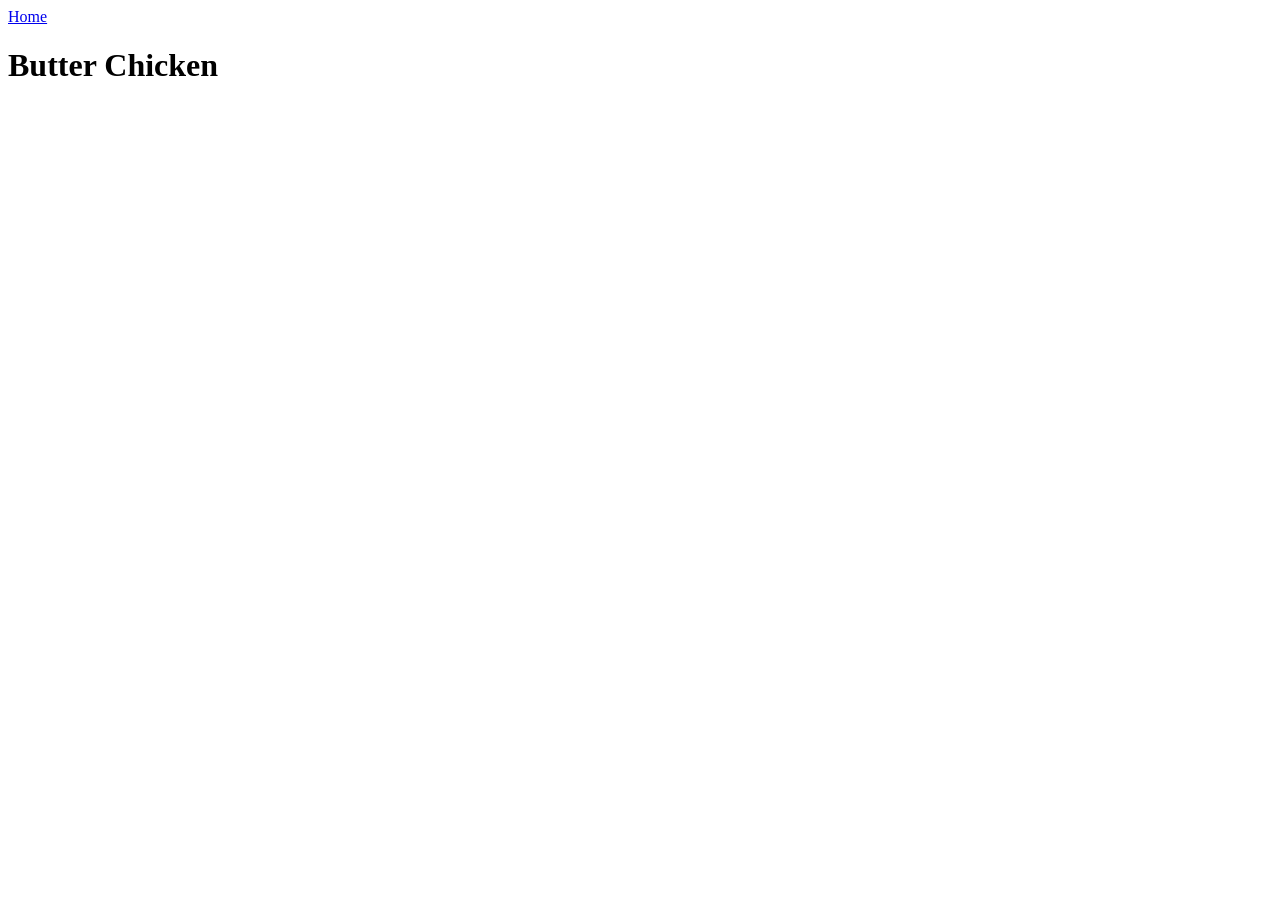
==== recipes/butter_chicken.html @ 5c524410 "Add recipe page (Butter Chicken)" ====
<!DOCTYPE html>
<html lang="en">
<head>
    <meta charset="UTF-8">
    <meta name="viewport" content="width=device-width, initial-scale=1.0">
    <title>Document</title>
</head>
<body>
    <a href="../index.html">Home</a>
    <h1>Butter Chicken</h1>
</body>
</html>
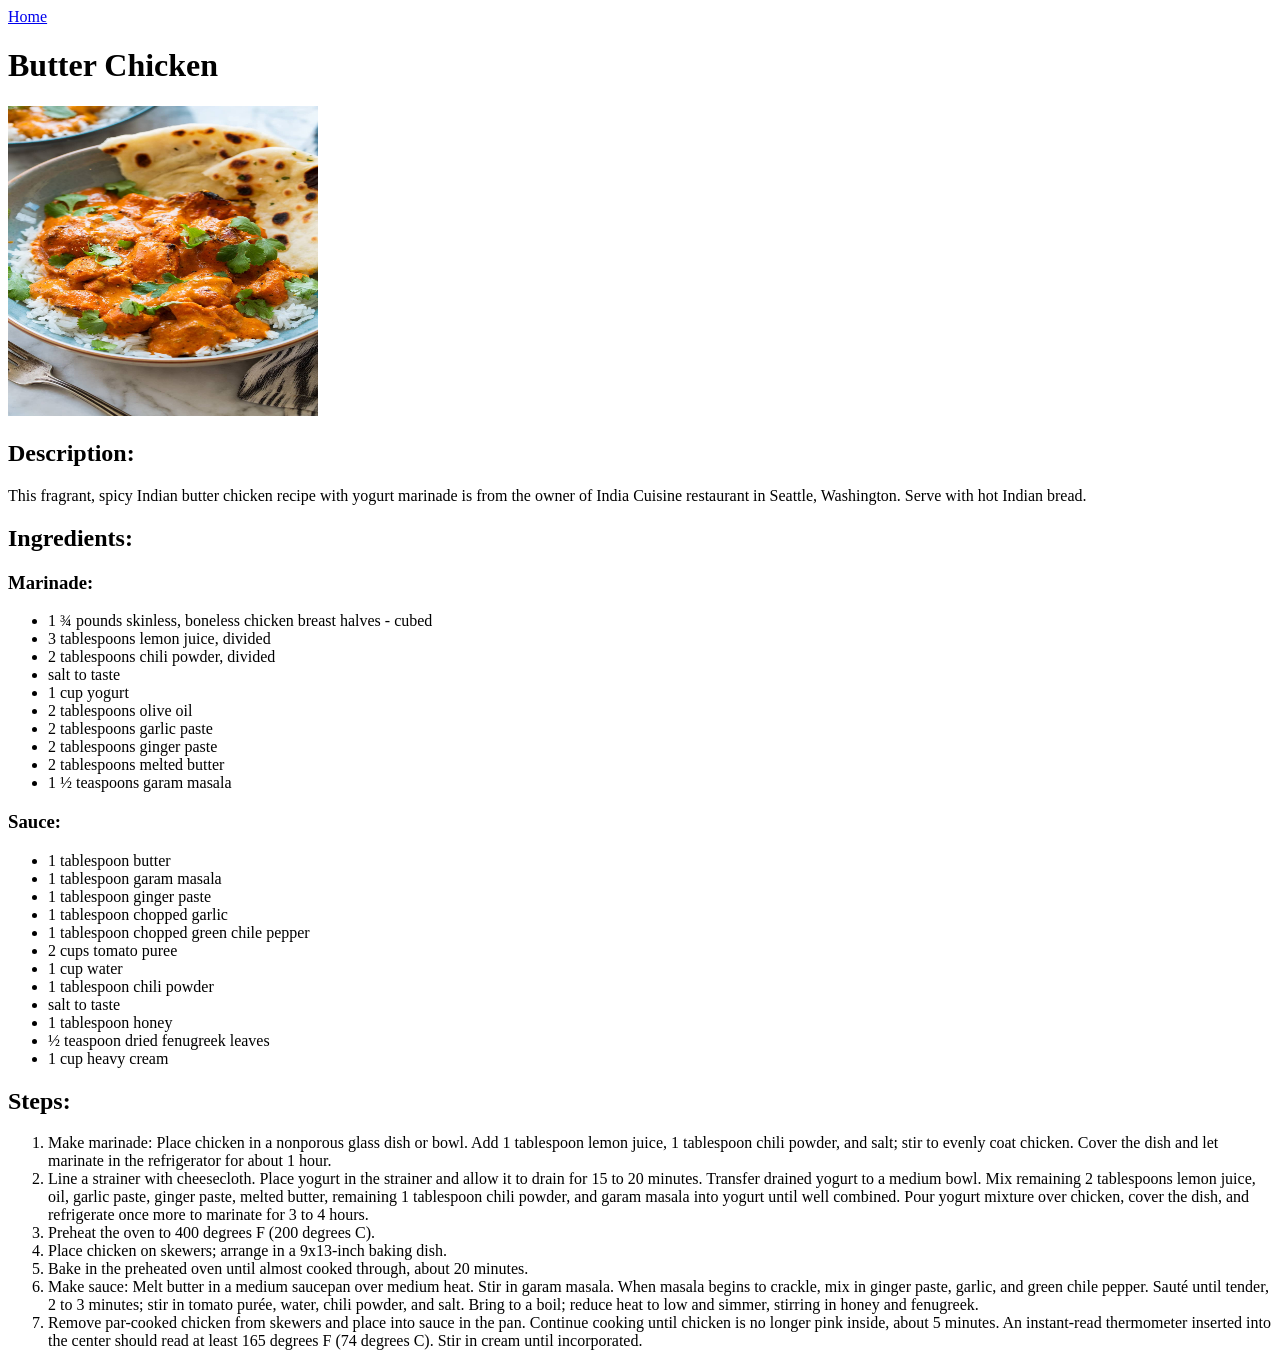
==== commit 470cc33a: "Edit Butter Chicken recipe" ====
--- a/recipes/butter_chicken.html
+++ b/recipes/butter_chicken.html
@@ -3,10 +3,63 @@
 <head>
     <meta charset="UTF-8">
     <meta name="viewport" content="width=device-width, initial-scale=1.0">
-    <title>Document</title>
+    <title>Butter Chicken</title>
 </head>
 <body>
     <a href="../index.html">Home</a>
     <h1>Butter Chicken</h1>
+    <img src="./images/butter-chicken.jpg" alt="Butter Chicken" height="310" width="310">
+    <h2>Description:</h2>
+    <p>This fragrant, spicy Indian butter chicken recipe with yogurt marinade is from the owner of 
+        India Cuisine restaurant in Seattle, Washington. Serve with hot Indian bread.</p>
+    <h2>Ingredients:</h2>
+    <h3>Marinade:</h3>
+    <ul>
+        <li>1 ¾ pounds skinless, boneless chicken breast halves - cubed</li>
+        <li>3 tablespoons lemon juice, divided</li>
+        <li>2 tablespoons chili powder, divided</li>
+        <li>salt to taste</li>
+        <li>1 cup yogurt</li>
+        <li>2 tablespoons olive oil</li>
+        <li>2 tablespoons garlic paste</li>
+        <li>2 tablespoons ginger paste</li>
+        <li>2 tablespoons melted butter</li>
+        <li>1 ½ teaspoons garam masala</li>
+    </ul>
+    <h3>Sauce:</h3>
+    <ul>
+        <li>1 tablespoon butter</li>
+        <li>1 tablespoon garam masala</li>
+        <li>1 tablespoon ginger paste</li>
+        <li>1 tablespoon chopped garlic</li>
+        <li>1 tablespoon chopped green chile pepper</li>
+        <li>2 cups tomato puree</li>
+        <li>1 cup water</li>
+        <li>1 tablespoon chili powder</li>
+        <li>salt to taste</li>
+        <li>1 tablespoon honey</li>
+        <li>½ teaspoon dried fenugreek leaves</li>
+        <li>1 cup heavy cream</li>
+    </ul>
+    <h2>Steps:</h2>
+    <ol>
+        <li>Make marinade: Place chicken in a nonporous glass dish or bowl. Add 1 tablespoon lemon juice, 1 tablespoon chili 
+            powder, and salt; stir to evenly coat chicken. Cover the dish and let marinate in the refrigerator for about 
+            1 hour.</li>
+        <li>Line a strainer with cheesecloth. Place yogurt in the strainer and allow it to drain for 15 to 20 minutes. 
+            Transfer drained yogurt to a medium bowl. Mix remaining 2 tablespoons lemon juice, oil, garlic paste, ginger 
+            paste, melted butter, remaining 1 tablespoon chili powder, and garam masala into yogurt until well combined. 
+            Pour yogurt mixture over chicken, cover the dish, and refrigerate once more to marinate for 3 to 4 hours.</li>
+        <li>Preheat the oven to 400 degrees F (200 degrees C). </li>
+        <li>Place chicken on skewers; arrange in a 9x13-inch baking dish.</li>
+        <li>Bake in the preheated oven until almost cooked through, about 20 minutes.</li>
+        <li>Make sauce: Melt butter in a medium saucepan over medium heat. Stir in garam masala. When masala begins to 
+            crackle, mix in ginger paste, garlic, and green chile pepper. Sauté until tender, 2 to 3 minutes; stir in tomato
+            purée, water, chili powder, and salt. Bring to a boil; reduce heat to low and simmer, stirring in honey and 
+            fenugreek.</li>
+        <li>Remove par-cooked chicken from skewers and place into sauce in the pan. Continue cooking until chicken is no 
+            longer pink inside, about 5 minutes. An instant-read thermometer inserted into the center should read at least 
+            165 degrees F (74 degrees C). Stir in cream until incorporated.</li>
+    </ol>
 </body>
 </html>
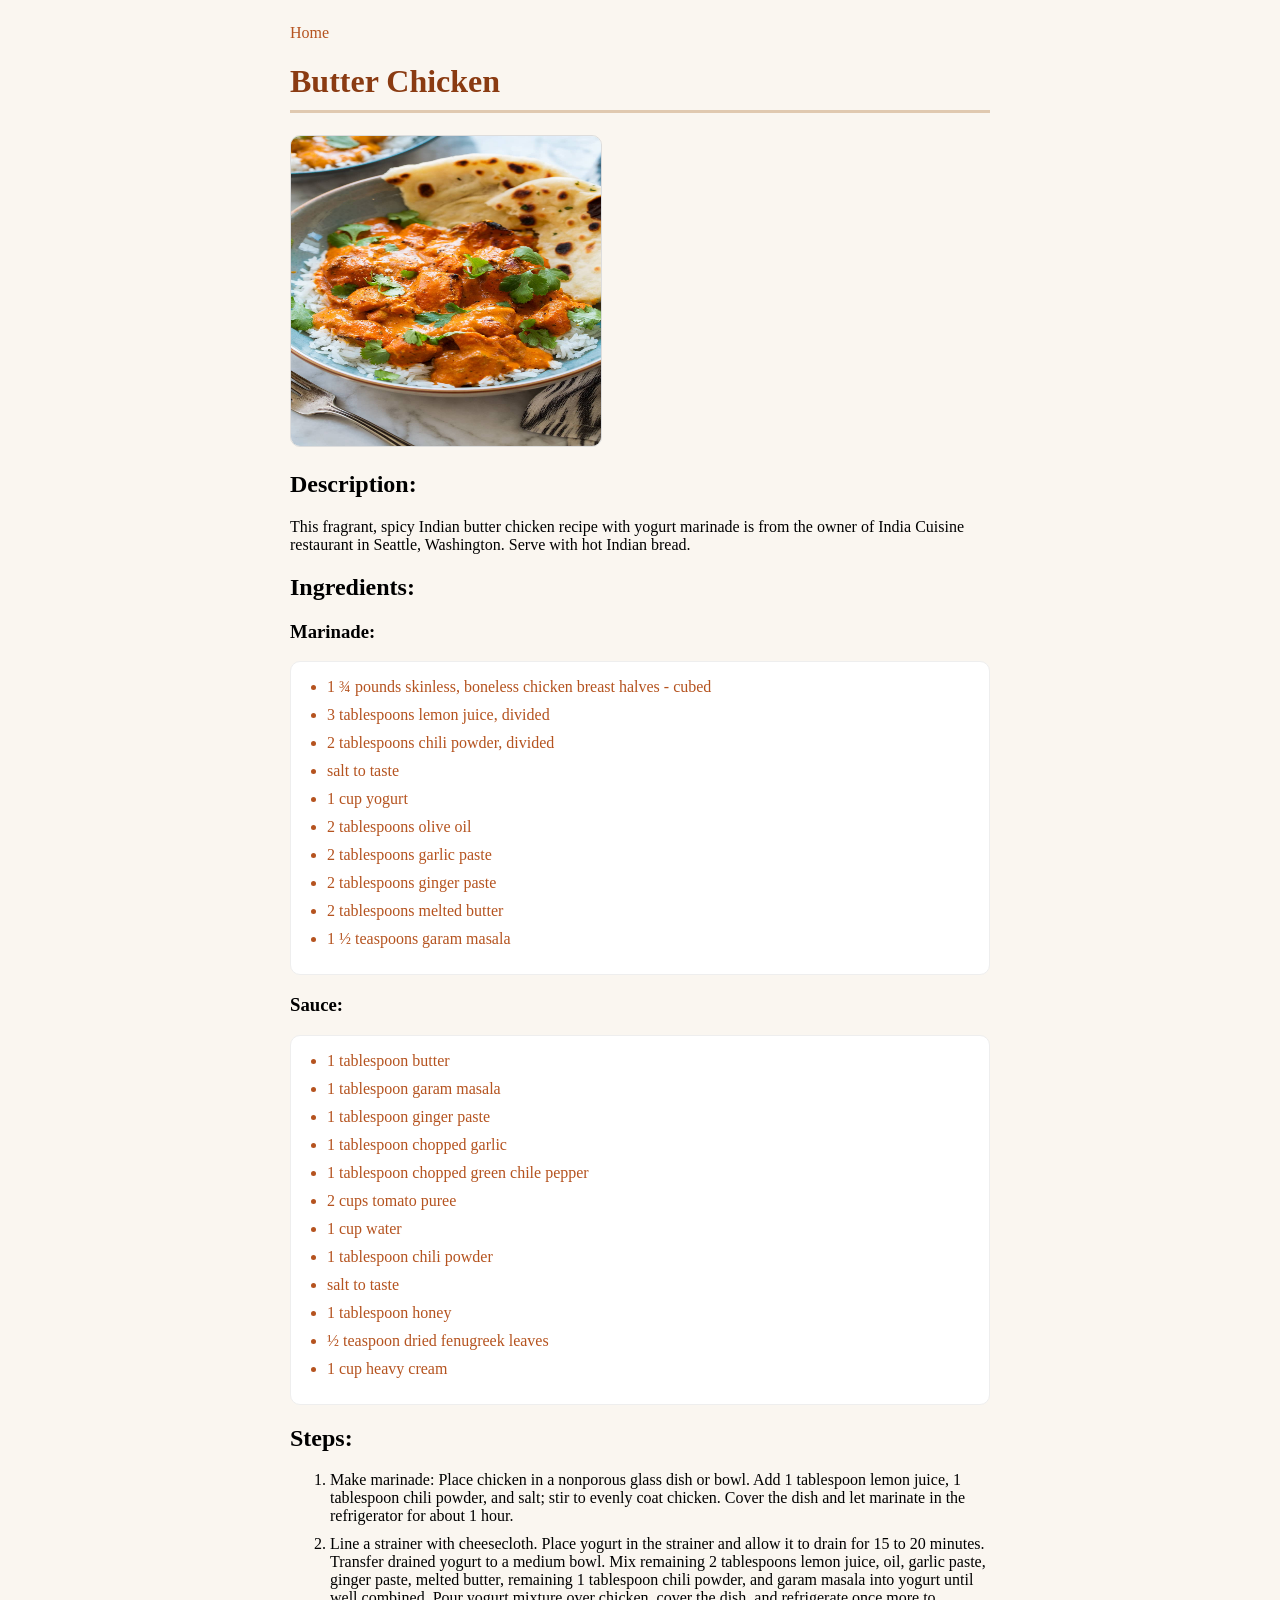
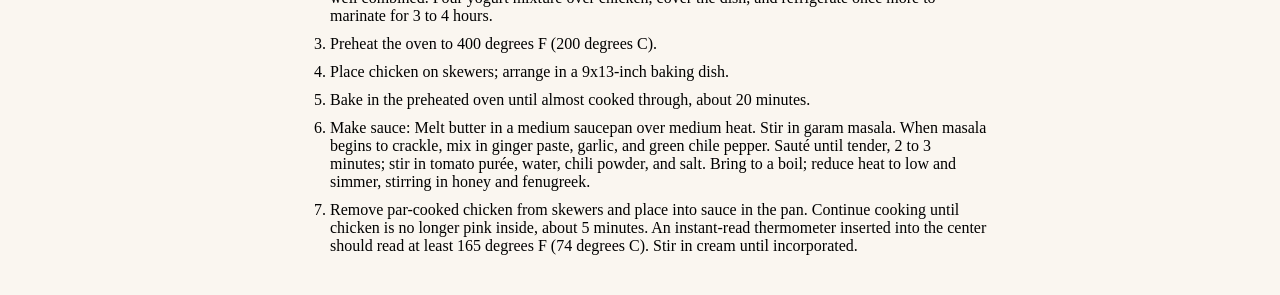
==== commit 4929a54f: "Add CSS" ====
--- a/recipes/butter_chicken.html
+++ b/recipes/butter_chicken.html
@@ -3,6 +3,7 @@
 <head>
     <meta charset="UTF-8">
     <meta name="viewport" content="width=device-width, initial-scale=1.0">
+    <link rel="stylesheet" href="../styles.css">
     <title>Butter Chicken</title>
 </head>
 <body>
--- a/styles.css
+++ b/styles.css
@@ -0,0 +1,35 @@
+body {
+    background-color: #faf6f0;
+    font-family: Georgia, "Times New Roman", serif;
+    max-width: 700px;
+    margin: 0 auto;
+    padding: 24px;
+}
+
+h1 {
+    color: #8a3b12;
+    border-bottom: 3px solid #e0c9b0;
+    padding-bottom: 10px;
+}
+
+ul {
+    background-color: white;
+    padding: 16px 36px;
+    border: 1px solid #eeeeee;
+    border-radius: 10px;
+    color: #b5531f;
+}
+
+li {
+    margin-bottom: 10px;
+}
+
+a {
+    color: #b5531f;
+    text-decoration: none;
+}
+
+img {
+  border: 1px solid #dddddd;
+  border-radius: 10px;
+}
